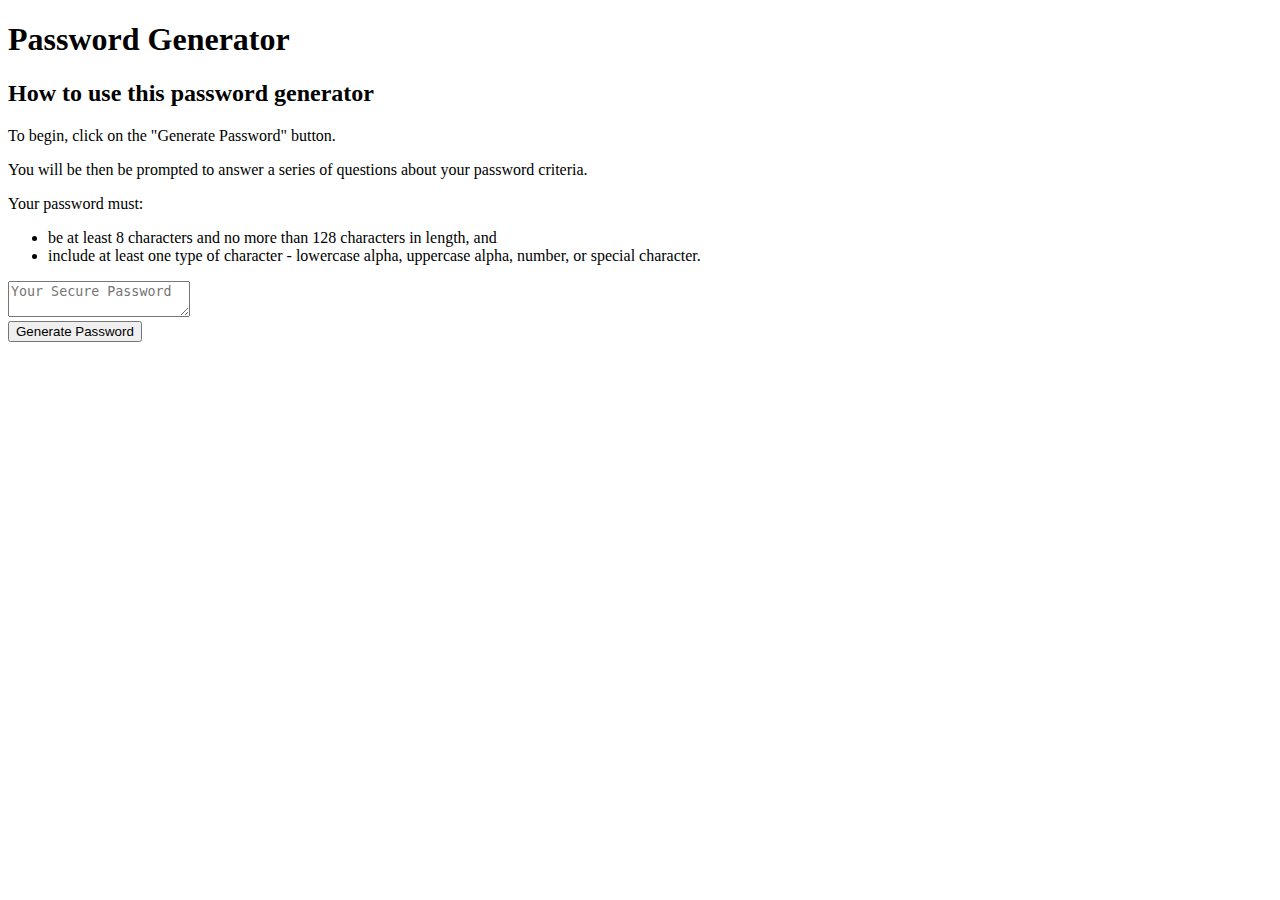
==== index.html @ 4a736b6e "reconfigured files" ====
<!DOCTYPE html>
<html lang="en">

<head>
  <meta charset="UTF-8" />
  <meta name="viewport" content="width=device-width, initial-scale=1.0" />
  <meta http-equiv="X-UA-Compatible" content="ie=edge" />
  <title>Password Generator</title>
  <link rel="stylesheet" href="https://stackpath.bootstrapcdn.com/bootstrap/4.5.0/css/bootstrap.min.css"
    integrity="sha384-9aIt2nRpC12Uk9gS9baDl411NQApFmC26EwAOH8WgZl5MYYxFfc+NcPb1dKGj7Sk" crossorigin="anonymous">
  <link rel="stylesheet" href="style.css" />
</head>

<body>
  <div class="wrapper">
    <container>
    <header>
      <h1>Password Generator</h1>
    </header>
  </container>

    <div class="card">
      <div class="card-header">
        <h2> How to use this password generator</h2>
        <!-- Instructions for using this password generator -->
        <p>To begin, click on the "Generate Password" button.</p>
        <p>You will be then be prompted to answer a series of questions about your password criteria.</p>
        <!-- Password criteria -->
        <p>Your password must:</p>
        <ul>
          <li>be at least 8 characters and no more than 128 characters in length, and</li>
          <li>include at least one type of character - lowercase alpha, uppercase alpha, number, or special character.
        </ul>
      </div>
      <div class="card-body">
        <textarea readonly id="password" placeholder="Your Secure Password" aria-label="Generated Password"></textarea>
      </div>
      <!-- Footer with Password Generator Button -->
      <footer>
        <div class="card-footer">
          <button id="generate" class="btn">Generate Password</button>
        </div>
      </footer>
    </div>
  </div>
  <script src="script.js"></script>
</body>

</html>
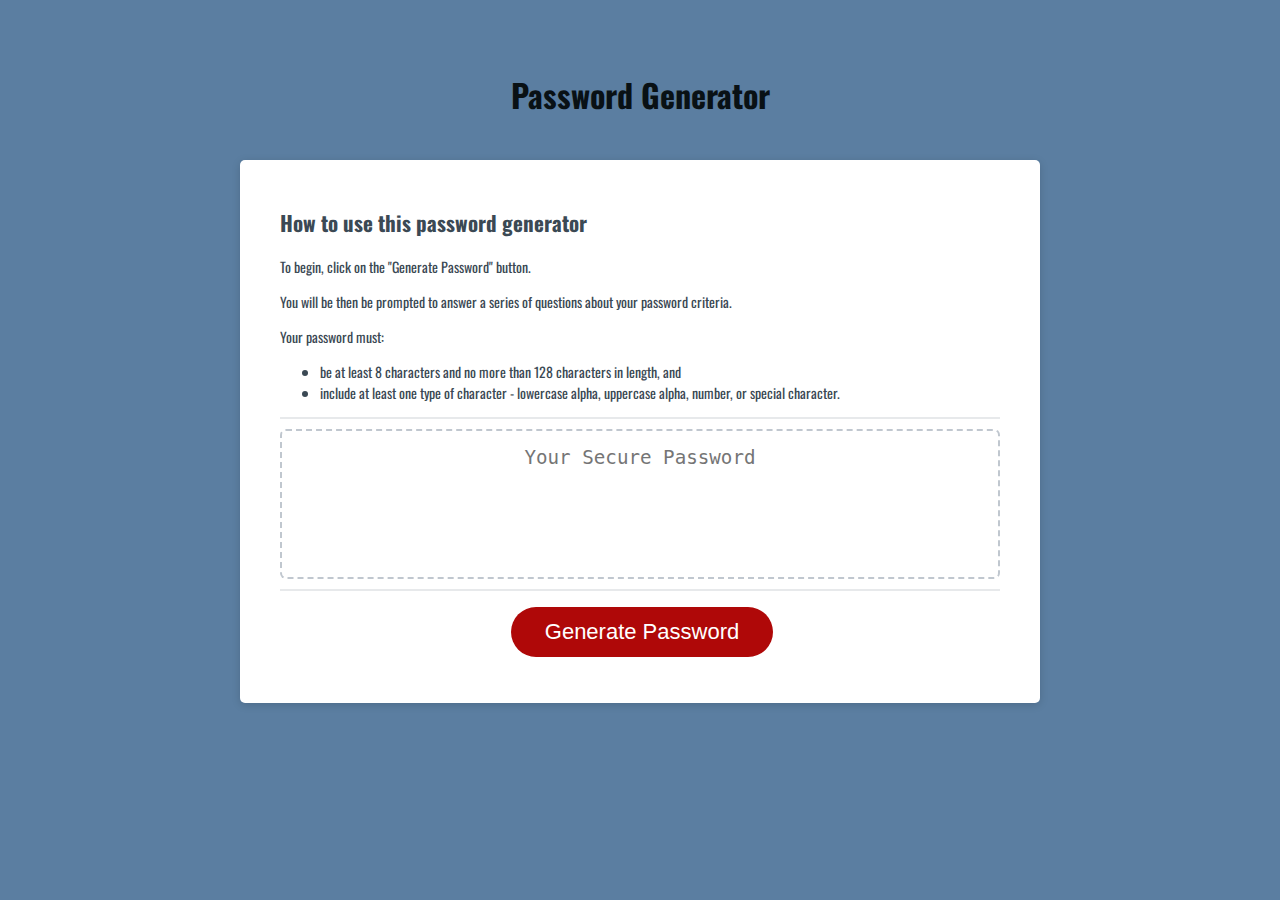
==== commit a2338064: "corrected file paths" ====
--- a/index.html
+++ b/index.html
@@ -8,7 +8,7 @@
   <title>Password Generator</title>
   <link rel="stylesheet" href="https://stackpath.bootstrapcdn.com/bootstrap/4.5.0/css/bootstrap.min.css"
     integrity="sha384-9aIt2nRpC12Uk9gS9baDl411NQApFmC26EwAOH8WgZl5MYYxFfc+NcPb1dKGj7Sk" crossorigin="anonymous">
-  <link rel="stylesheet" href="style.css" />
+  <link rel="stylesheet" href="./assets/style.css" />
 </head>
 
 <body>
@@ -43,7 +43,7 @@
       </footer>
     </div>
   </div>
-  <script src="script.js"></script>
+  <script src="./assets/script.js"></script>
 </body>
 
 </html>--- a/assets/style.css
+++ b/assets/style.css
@@ -0,0 +1,138 @@
+@import url('https://fonts.googleapis.com/css2?family=Oswald&display=swap');
+*,
+*::before,
+*::after {
+  box-sizing: border-box;
+}
+
+html,
+body,
+div.wrapper {
+  height: 100%;
+  margin: 0;
+  padding: 0;
+}
+
+body {
+  font-family: 'Oswald', sans-serif;
+  background-color: #5b7ea1;
+}
+
+div.wrapper {
+  padding-top: 30px;
+  padding-left: 20px;
+  padding-right: 20px;
+}
+
+header {
+  text-align: center;
+  padding: 20px;
+  padding-top: 20px;
+  color: hsl(202, 38%, 6%);
+}
+
+div.card {
+  background-color: hsl(0, 0%, 100%);
+  border-radius: 5px;
+  border-width: 1px;
+  box-shadow: rgba(0, 0, 0, 0.15) 0px 2px 8px 0px;
+  color: hsl(206, 17%, 28%);
+  font-size: 14px;
+  margin: 0 auto;
+  max-width: 800px;
+  padding: 30px 40px;
+}
+
+div.card-header::after {
+  content: " ";
+  display: block;
+  width: 100%;
+  background: #e7e9eb;
+  height: 2px;
+}
+
+div.card-body {
+  min-height: 100px;
+}
+
+div.card-footer {
+  text-align: center;
+}
+
+div.card-footer::before {
+  content: " ";
+  display: block;
+  width: 100%;
+  background: #e7e9eb;
+  height: 2px;
+}
+
+div.card-footer::after {
+  content: " ";
+  display: block;
+  clear: both;
+}
+
+.btn {
+  border: none;
+  background-color: hsl(360, 91%, 36%);
+  border-radius: 25px;
+  box-shadow: rgba(0, 0, 0, 0.1) 0px 1px 6px 0px rgba(0, 0, 0, 0.2) 0px 1px 1px
+    0px;
+  color: hsl(0, 0%, 100%);
+  display: inline-block;
+  font-size: 22px;
+  line-height: 22px;
+  margin: 16px 16px 16px 20px;
+  padding: 14px 34px;
+  text-align: center;
+  cursor: pointer;
+}
+
+button[disabled] {
+  cursor: default;
+  background: #c0c7cf;
+}
+
+.float-right {
+  float: right;
+}
+
+#password {
+  -webkit-appearance: none;
+  -moz-appearance: none;
+  appearance: none;
+  border: none;
+  display: block;
+  width: 100%;
+  padding-top: 15px;
+  padding-left: 15px;
+  padding-right: 15px;
+  padding-bottom: 85px;
+  font-size: 1.2rem;
+  text-align: center;
+  margin-top: 10px;
+  margin-bottom: 10px;
+  border: 2px dashed #c0c7cf;
+  border-radius: 6px;
+  resize: none;
+  overflow: hidden;
+}
+
+@media (max-width: 690px) {
+  .btn {
+    font-size: 1rem;
+    margin: 16px 0px 0px 0px;
+    padding: 10px 15px;
+  }
+
+  #password {
+    font-size: 1rem;
+  }
+}
+
+@media (max-width: 500px) {
+  .btn {
+    font-size: 0.8rem;
+  }
+}
